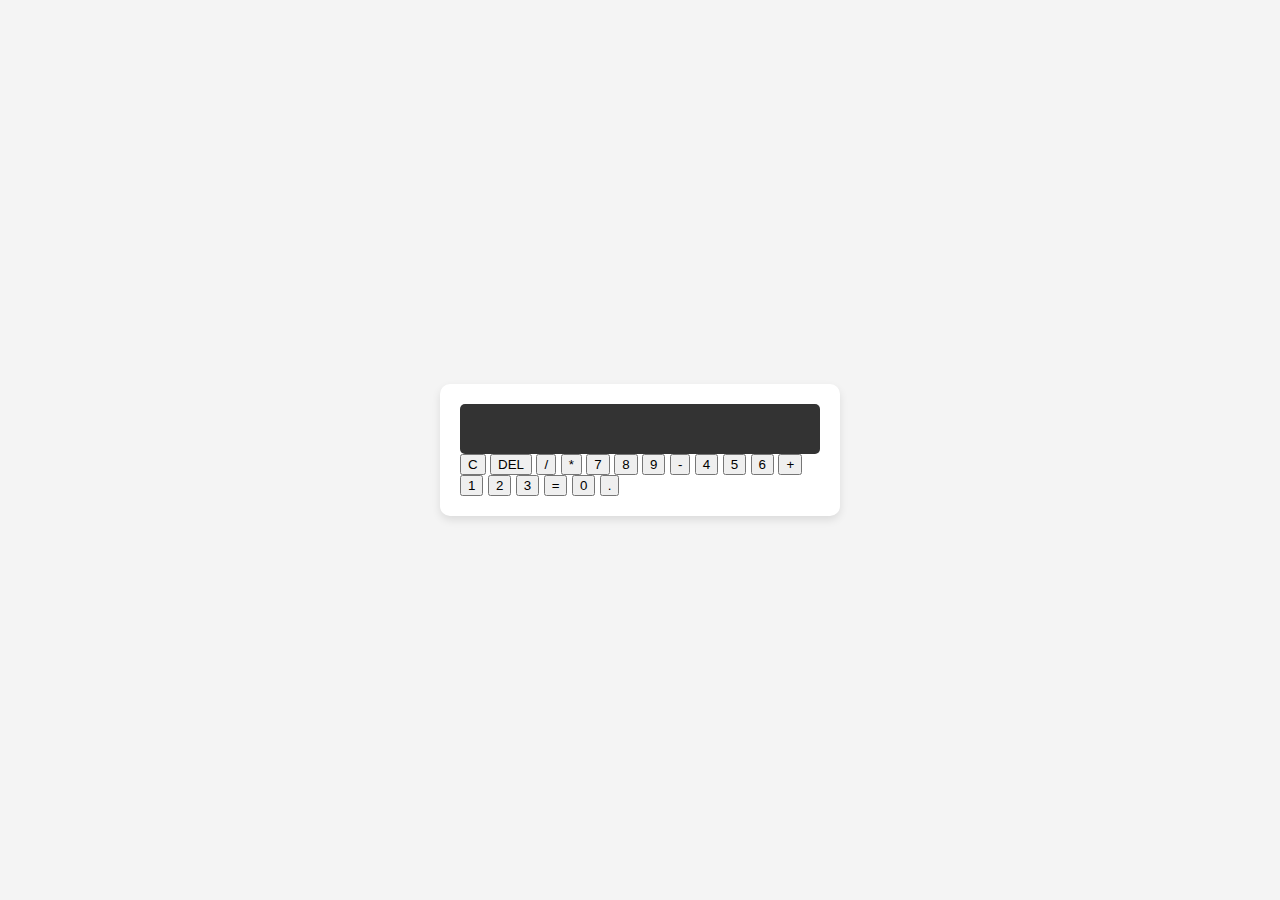
==== clase_26-09-24/calculadora.html @ d75664c6 "agregamos archivos de la clase" ====
<!DOCTYPE html>
<html lang="en">
<head>
    <meta charset="UTF-8">
    <meta name="viewport" content="width=device-width, initial-scale=1.0">
    <title>Calculadora</title>
    <link rel="stylesheet" href="style.css">
</head>
<body>
    <div class="calculator">
        <input type="text" id="display" class="calculator-screen" value="" disabled>

        <div class="calculator-buttons">
            <button class="button" onclick="clearDisplay()">C</button>
            <button class="button" onclick="deleteLast()">DEL</button>
            <button class="button" onclick="appendToDisplay('/')">/</button>
            <button class="button" onclick="appendToDisplay('*')">*</button>

            <button class="button" onclick="appendToDisplay('7')">7</button>
            <button class="button" onclick="appendToDisplay('8')">8</button>
            <button class="button" onclick="appendToDisplay('9')">9</button>
            <button class="button" onclick="appendToDisplay('-')">-</button>

            <button class="button" onclick="appendToDisplay('4')">4</button>
            <button class="button" onclick="appendToDisplay('5')">5</button>
            <button class="button" onclick="appendToDisplay('6')">6</button>
            <button class="button" onclick="appendToDisplay('+')">+</button>

            <button class="button" onclick="appendToDisplay('1')">1</button>
            <button class="button" onclick="appendToDisplay('2')">2</button>
            <button class="button" onclick="appendToDisplay('3')">3</button>
            <button class="button equal-button" onclick="calculateResult()">=</button>

            <button class="button" onclick="appendToDisplay('0')">0</button>
            <button class="button" onclick="appendToDisplay('.')">.</button>
        </div>
    </div>

    <script src="script,js"></script>
</body>
</html>
---- clase_26-09-24/style.css ----
* {
    box-sizing: border-box;
}

body {
    display: flex;
    justify-content: center;
    align-items: center;
    height: 100vh;
    margin: 0;
    background-color: #f4f4f4;
    font-family: Arial, Helvetica, sans-serif;
}

.calculator {
    width: 100%;
    max-width: 400px;
    background-color: #fff;
    padding: 20px;
    border-radius: 10px;
    box-shadow: 0px 4px 8px rgb(0, 0, 0, 0.1);
}

.calculator-screen {
    width: 100%;
    height: 50px;
    background-color: #333;
    color: white;
    text-align: right;
    padding: 10px;
    font-size: 1.5rem;
    border: none;
    border-radius: 5px;
}
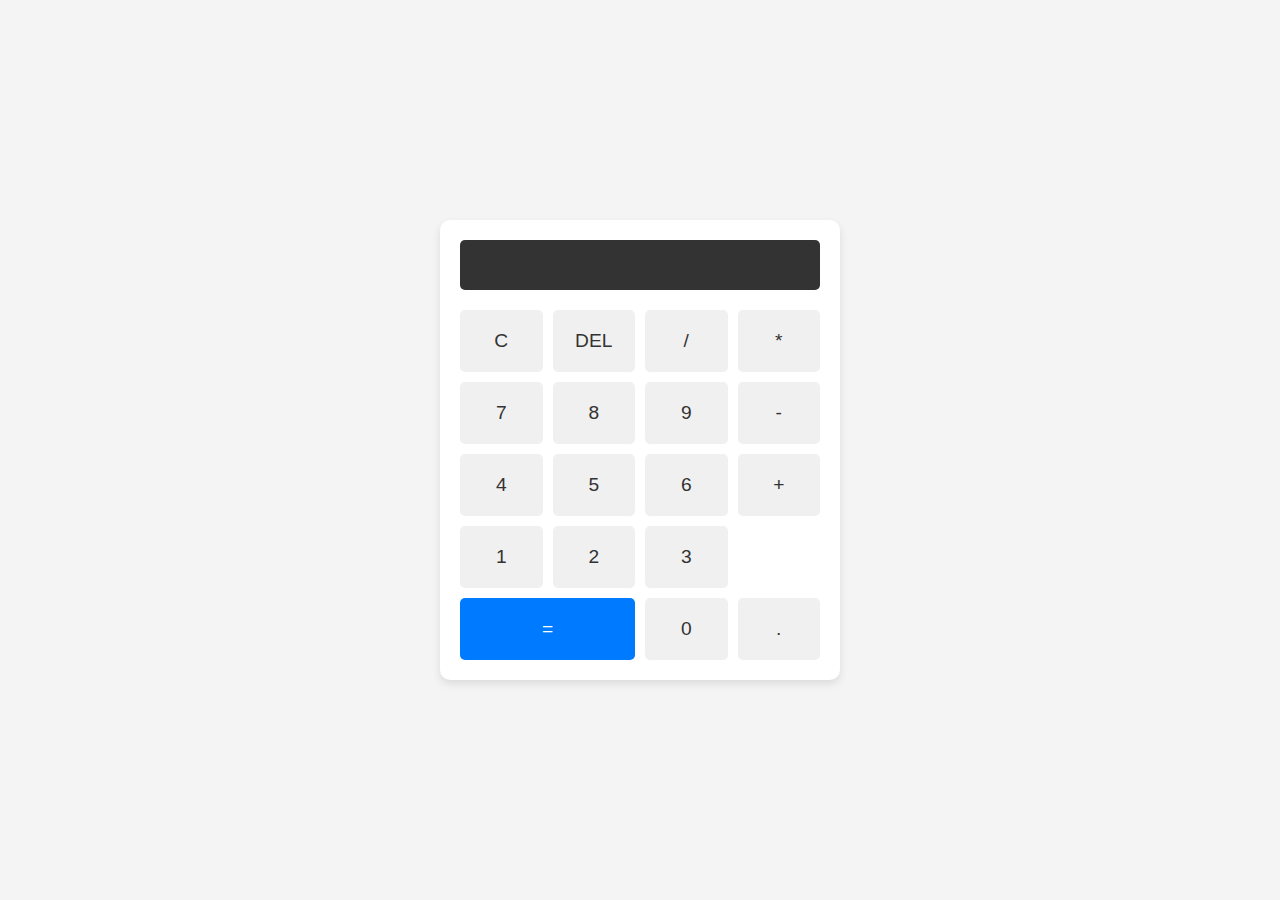
==== commit 6f6f66b7: "calculadora terminada" ====
--- a/clase_26-09-24/calculadora.html
+++ b/clase_26-09-24/calculadora.html
@@ -1,17 +1,20 @@
-<!DOCTYPE html>
-<html lang="en">
-<head>
-    <meta charset="UTF-8">
-    <meta name="viewport" content="width=device-width, initial-scale=1.0">
-    <title>Calculadora</title>
-    <link rel="stylesheet" href="style.css">
+<!DOCTYPE html> <!--Esta etiqueta indica el tipo de archivo o sea html-->
+<html lang="en"><!--Esta etiqueta indica el lenguaje del documento, "en" de ingles-->
+
+<head> <!-- es el encabezado de la pagina en donde van algunos datos que no ve el usuario pero son importantes-->
+    <!--La etiqueta meta controlan cómo deben rastrear e indexar el contenido los buscadores.-->
+    <meta charset="UTF-8"> <!-- Establece la codificación de caracteres a UTF-8 -->
+    <meta name="viewport" content="width=device-width, initial-scale=1.0"> <!--este apartado da otra vista para moviles-->
+    <title>Calculadora</title><!-- title coloca el titulo de la pagina que se muestra en el navegador-->
+    <link rel="stylesheet" href="style.css"> <!--Esta etiqueta llama un css exteno para darle estilo a la pagina-->
 </head>
-<body>
-    <div class="calculator">
-        <input type="text" id="display" class="calculator-screen" value="" disabled>
 
+<body> <!--Se trata de todo el cuerpo donde estara el contenido de la pagina-->
+    <div class="calculator"> <!--El div es solo un contenedor-->
+        <input type="text" id="display" class="calculator-screen" value="" disabled> <!--El input es donde el usuario o el sistema ingrese datos al programa-->
+        <!--en el caso del imput de arriba esta bloqueado para que no se ingresen datos de manera manual, sino para que se vea afectado por las funciones del js-->
         <div class="calculator-buttons">
-            <button class="button" onclick="clearDisplay()">C</button>
+            <button class="button" onclick="clearDisplay()">C</button> <!--button es un... boton, lo interesante es que al hacer CLICK esta llamando una funcion que debe estar en el js-->
             <button class="button" onclick="deleteLast()">DEL</button>
             <button class="button" onclick="appendToDisplay('/')">/</button>
             <button class="button" onclick="appendToDisplay('*')">*</button>
@@ -36,6 +39,6 @@
         </div>
     </div>
 
-    <script src="script,js"></script>
+    <script src="script.js"></script> <!--aqui es 1 de 2 o lo usas para escribir codigo js o haces referencia a un archivo js de otra carpeta-->
 </body>
 </html>--- a/clase_26-09-24/style.css
+++ b/clase_26-09-24/style.css
@@ -31,4 +31,52 @@
     font-size: 1.5rem;
     border: none;
     border-radius: 5px;
+    margin-bottom: 20px;
+}
+
+.calculator-buttons {
+    display: grid;
+    grid-template-columns: repeat(4, 1fr);
+    gap: 10px;
+}
+
+.button {
+    padding: 20px;
+    font-size: 1.2rem;
+    border: none;
+    border-radius: 5px;
+    background-color: #f0f0f0;
+    color: #333;
+    cursor: pointer;
+    transition: background-color 0.3;
+}
+
+.button:hover {
+    background-color: #ddd;
+}
+
+.equal-button {
+    grid-column: span 2;
+    background-color: #007bff;
+    color: white;
+}
+
+.equal-button:hover {
+    background-color: #0056b3;
+}
+
+@media (max-width: 600px) {
+    .calculator {
+        padding: 10px;
+    }
+
+    .calculator-screen {
+        height: 40px;
+        font-size: 1rem
+    }
+
+    .button {
+        padding: 15px;
+        font-size: 1rem;
+    }
 }